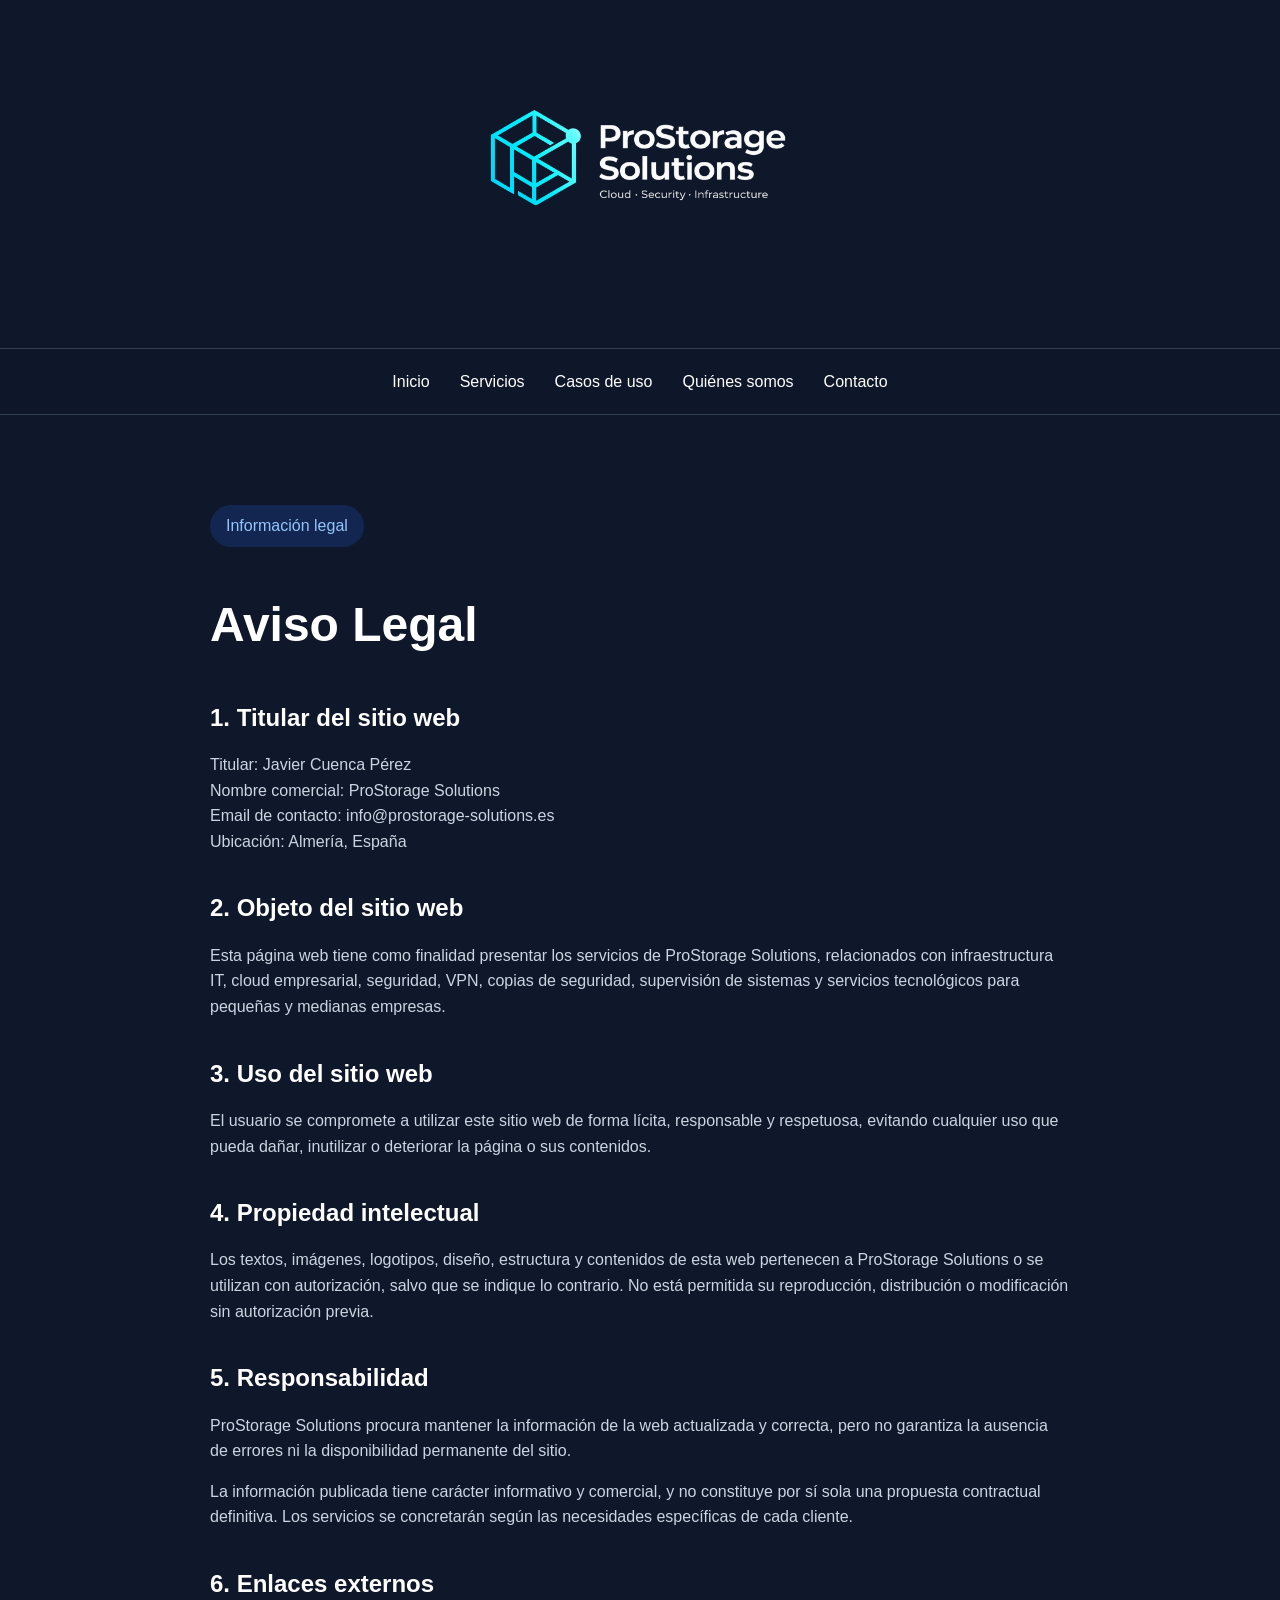
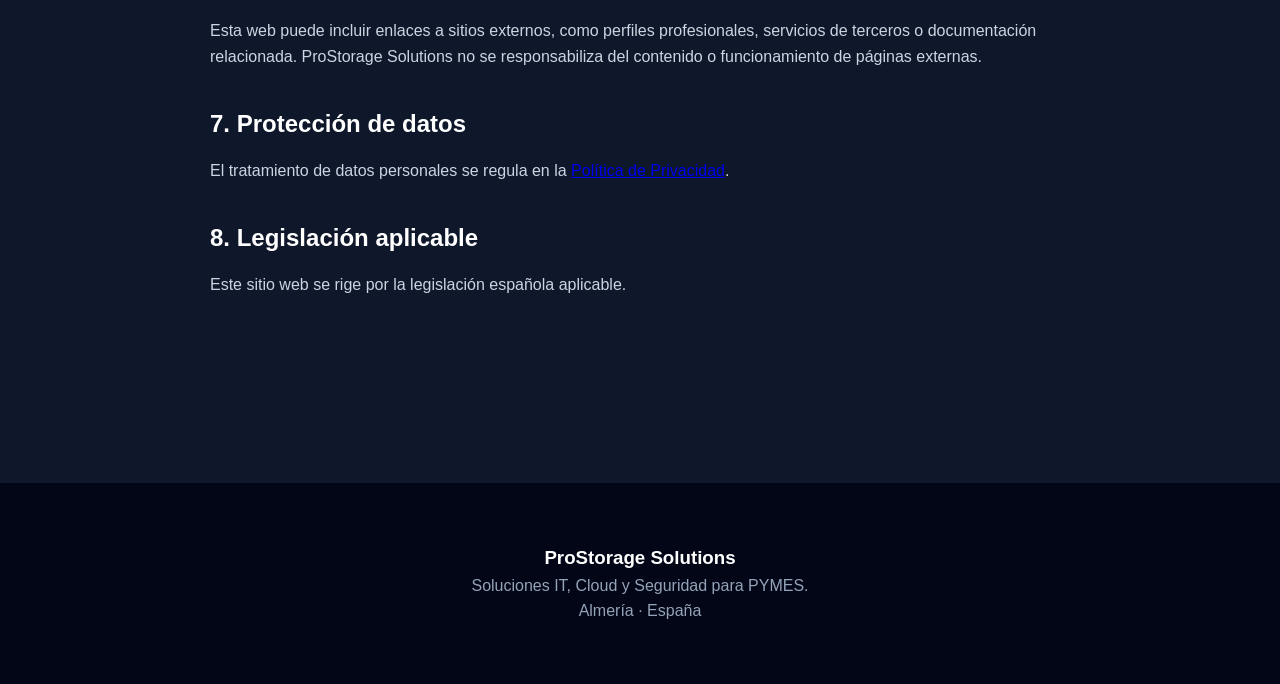
==== aviso-legal.html @ 614012e9 "Add legal pages, founder profile, dossier download and contact improvements" ====
<!DOCTYPE html>
<html lang="es">
<head>
    <meta charset="UTF-8">
    <meta name="viewport" content="width=device-width, initial-scale=1.0">
    <title>Aviso Legal | ProStorage Solutions</title>
    <meta name="description" content="Nube privada empresarial para PYMES con Nextcloud, VPN, backups y soporte gestionado.">
    <link rel="stylesheet" href="css/style.css">
    <link rel="icon" type="image/png" href="img/favicon.png">
    <link rel="stylesheet" href="https://cdnjs.cloudflare.com/ajax/libs/font-awesome/6.5.1/css/all.min.css">
</head>
<body>

<header class="top-header">
    <a href="index.html">
        <img src="img/logo-horizontal.png" alt="ProStorage Solutions" class="company-logo">
    </a>
</header>

<nav>
    <a href="index.html">Inicio</a>
    <a href="index.html#services">Servicios</a>
    <a href="index.html#use-cases">Casos de uso</a>
    <a href="quienes-somos.html">Quiénes somos</a>
    <a href="index.html#contact">Contacto</a>
</nav>

<section class="legal-page">

    <span class="badge">Información legal</span>

    <h1>Aviso Legal</h1>

    <h2>1. Titular del sitio web</h2>

    <p>
        Titular: Javier Cuenca Pérez<br>
        Nombre comercial: ProStorage Solutions<br>
        Email de contacto: info@prostorage-solutions.es<br>
        Ubicación: Almería, España
    </p>

    <h2>2. Objeto del sitio web</h2>

    <p>
        Esta página web tiene como finalidad presentar los servicios de ProStorage Solutions,
        relacionados con infraestructura IT, cloud empresarial, seguridad, VPN, copias de seguridad,
        supervisión de sistemas y servicios tecnológicos para pequeñas y medianas empresas.
    </p>

    <h2>3. Uso del sitio web</h2>

    <p>
        El usuario se compromete a utilizar este sitio web de forma lícita, responsable y respetuosa,
        evitando cualquier uso que pueda dañar, inutilizar o deteriorar la página o sus contenidos.
    </p>

    <h2>4. Propiedad intelectual</h2>

    <p>
        Los textos, imágenes, logotipos, diseño, estructura y contenidos de esta web pertenecen
        a ProStorage Solutions o se utilizan con autorización, salvo que se indique lo contrario.
        No está permitida su reproducción, distribución o modificación sin autorización previa.
    </p>

    <h2>5. Responsabilidad</h2>

    <p>
        ProStorage Solutions procura mantener la información de la web actualizada y correcta,
        pero no garantiza la ausencia de errores ni la disponibilidad permanente del sitio.
    </p>

    <p>
        La información publicada tiene carácter informativo y comercial, y no constituye por sí sola
        una propuesta contractual definitiva. Los servicios se concretarán según las necesidades
        específicas de cada cliente.
    </p>

    <h2>6. Enlaces externos</h2>

    <p>
        Esta web puede incluir enlaces a sitios externos, como perfiles profesionales, servicios
        de terceros o documentación relacionada. ProStorage Solutions no se responsabiliza del
        contenido o funcionamiento de páginas externas.
    </p>

    <h2>7. Protección de datos</h2>

    <p>
        El tratamiento de datos personales se regula en la
        <a href="privacidad.html">Política de Privacidad</a>.
    </p>

    <h2>8. Legislación aplicable</h2>

    <p>
        Este sitio web se rige por la legislación española aplicable.
    </p>

</section>


<footer>
    <div class="footer-content">
        <h3>ProStorage Solutions</h3>
        <p>Soluciones IT, Cloud y Seguridad para PYMES.</p>
        <p>Almería · España</p>
    </div>
</footer>

</body>
</html>
---- css/style.css ----
*{
    margin:0;
    padding:0;
    box-sizing:border-box;
}

body{

    background:#0f172a;
    color:white;

    font-family:Arial, sans-serif;

    line-height:1.6;
}

header{

    text-align:center;

    padding:50px;
}

header h1{

    font-size:4rem;
}

header p{

    color:#94a3b8;
}

#hero{

    max-width:900px;

    margin:auto;

    text-align:center;

    padding:80px 20px;
}

#hero h2{

    font-size:2.5rem;

    margin-bottom:20px;
}

#hero p{

    font-size:1.2rem;

    color:#cbd5e1;
}

nav{

    display:flex;

    justify-content:center;

    gap:30px;

    padding:20px;

    background:#1e293b;
}

nav a{

    color:white;

    text-decoration:none;
}

section{

    max-width:1000px;

    margin:auto;

    padding:80px 20px;
}

section h2{

    margin-bottom:20px;
}

.card{

    background:#1e293b;

    padding:20px;

    margin:10px 0;

    border-radius:10px;
}

footer{

    text-align:center;

    padding:30px;

    background:#1e293b;
}

#hero{

    min-height:60vh;

    display:flex;

    justify-content:center;

    align-items:center;

    text-align:center;
}

.hero-content{

    max-width:900px;
}

.hero-content h2{

    font-size:4rem;

    margin-bottom:20px;
}

.hero-content p{

    font-size:1.4rem;

    color:#cbd5e1;

    margin-bottom:40px;
}

.hero-buttons{

    display:flex;

    justify-content:center;

    align-items:center;

    gap:20px;

}

.btn-primary{

    background:#2563eb;

    color:white;

    padding:15px 30px;

    border-radius:10px;

    text-decoration:none;

    transition:0.3s;
}

.btn-primary:hover{

    background:#1d4ed8;
}

.btn-secondary{

    display:inline-block;

    border:2px solid #2563eb;

    color:white;

    padding:15px 30px;

    border-radius:10px;

    text-decoration:none;

    transition:0.3s;

}

.btn-secondary:hover{

    background:#2563eb;
}

.services-grid{

    display:grid;

    grid-template-columns:repeat(auto-fit,minmax(250px,1fr));

    gap:25px;
}

.service-card {

    background: linear-gradient(
        145deg,
        #1e293b,
        #0f172a
    );

    padding: 30px;

    border-radius: 15px;

    border: 1px solid #334155;

    transition: 0.3s;
}

.service-card:hover {

    transform: translateY(-10px);

    border-color: #2563eb;

    box-shadow:
        0 15px 40px rgba(37,99,235,0.2);
}

.service-card:hover{

    transform:translateY(-8px);

    box-shadow:0 10px 25px rgba(0,0,0,0.3);
}

.service-card h3{

    margin-bottom:15px;
}

.service-card p{

    color:#cbd5e1;
}

#hero {

    min-height:70vh;

    display:grid;

    grid-template-columns:1.2fr 1fr;

    gap:60px;

    align-items:center;

    max-width:1200px;

    margin:auto;

    padding:40px 20px 80px 20px;
}

.hero-content {
    text-align: left;
}

.badge {
    display: inline-block;
    background: rgba(37, 99, 235, 0.2);
    color: #93c5fd;
    padding: 8px 16px;
    border-radius: 999px;
    margin-bottom: 20px;
}

.hero-panel {

    display:flex;

    flex-direction:column;

    gap:20px;

    background:linear-gradient(145deg,#1e293b,#020617);

    border:1px solid #334155;

    border-radius:25px;

    padding:30px;

    box-shadow:0 20px 50px rgba(0,0,0,0.35);
}

.panel-card {

    display:flex;

    align-items:center;

    gap:20px;

    padding:25px;

    border:1px solid #334155;

    border-radius:15px;

    background:rgba(15,23,42,0.9);

    text-decoration:none;

    color:white;

    transition:0.3s;
}

.panel-card span{

    color:white;
}

.panel-card:hover {

    transform:translateY(-4px);

    border-color:#22d3ee;

    box-shadow:0 10px 30px rgba(34,211,238,0.15);
}

.final-cta {
    text-align: center;
    background: linear-gradient(135deg, #1e293b, #0f172a);
    border-top: 1px solid #334155;
    border-bottom: 1px solid #334155;
}

@media (max-width: 768px) {
    #hero {
        grid-template-columns: 1fr;
        text-align: center;
    }

    .hero-content {
        text-align: center;
    }

    .hero-buttons {
        justify-content: center;
        flex-wrap: wrap;
    }
}

.top-header {

    display:flex;

    justify-content:center;

    align-items:center;

    padding:20px 20px;

    border-bottom:1px solid #334155;
}

nav {

    position: sticky;

    top: 0;

    z-index: 1000;

    backdrop-filter: blur(10px);

    background: rgba(15,23,42,0.9);

    border-bottom: 1px solid #334155;
}

footer {

    background: #020617;

    padding: 60px 20px;

    text-align: center;

    margin-top: 80px;
}

.footer-content p {

    color: #94a3b8;
}

.company-logo{

    max-width:450px;

    width:100%;

    height:auto;
}

.panel-card {
    display: flex;
    align-items: center;
    gap: 18px;
}

.panel-card i {
    font-size: 2rem;
    color: #22d3ee;
}

.tech-grid {
    display: grid;
    grid-template-columns: repeat(auto-fit, minmax(180px, 1fr));
    gap: 20px;
}

.tech-card {
    background: rgba(30, 41, 59, 0.8);
    border: 1px solid #334155;
    padding: 20px;
    border-radius: 14px;
    text-align: center;
    font-weight: 600;
    transition: 0.3s;
}

.tech-card:hover {
    border-color: #22d3ee;
    transform: translateY(-6px);
    box-shadow: 0 10px 30px rgba(34, 211, 238, 0.15);
}

.section-intro {
    color: #cbd5e1;
    max-width: 750px;
    margin-bottom: 40px;
    font-size: 1.1rem;
}

.service-card h3 i {
    color: #22d3ee;
    margin-right: 10px;
}

.contact-card {

    max-width: 700px;

    margin: 40px auto;

    background: linear-gradient(
        145deg,
        #1e293b,
        #0f172a
    );

    border: 1px solid #334155;

    border-radius: 20px;

    padding: 40px;

    text-align: center;
}

.contact-item {

    display: flex;

    justify-content: center;

    align-items: center;

    gap: 15px;

    margin-bottom: 20px;

    font-size: 1.1rem;
}

.contact-item i {

    color: #22d3ee;

    font-size: 1.3rem;
}

.tech-card {

    display:flex;

    flex-direction:column;

    align-items:center;

    justify-content:center;

    gap:12px;

    background:rgba(30,41,59,0.8);

    border:1px solid #334155;

    padding:25px;

    border-radius:14px;

    text-align:center;

    font-weight:600;

    transition:0.3s;
}

.tech-card i {

    font-size:2rem;

    color:#22d3ee;
}

.tech-card:hover {

    transform:translateY(-6px);

    border-color:#22d3ee;

    box-shadow:0 10px 30px rgba(34,211,238,0.15);
}

.final-cta {
    display: flex;
    flex-direction: column;
    align-items: center;
    justify-content: center;
    gap: 24px;

    padding: 80px 30px;
    text-align: center;
}

.final-cta h2 {
    margin: 0;
}

.final-cta p {
    margin: 0;
    max-width: 850px;
    color: #cbd5e1;
}

.final-cta .btn-primary {
    display: inline-block;
    margin-top: 10px;
}

.project-tags {

    display:flex;

    flex-wrap:wrap;

    gap:8px;

    margin-bottom:15px;
}

.project-tag {

    background:#2563eb;

    color:white;

    padding:5px 12px;

    border-radius:20px;

    font-size:0.75rem;

    font-weight:600;
}

#architectures pre{

    margin-top:15px;

    padding:15px;

    background:#0f172a;

    border:1px solid #1e293b;

    border-radius:10px;

    color:#22d3ee;

    text-align:center;

    font-family:monospace;

    line-height:1.8;
}

.architecture-img {
    width: 100%;
    margin-top: 20px;
    border-radius: 12px;
    border: 1px solid #334155;
}

.architecture-img{
    width:100%;
    border-radius:12px;
    cursor:pointer;
    transition:0.3s;
}

.architecture-img:hover{
    transform:scale(1.02);
}

.modal{

    display:none;

    position:fixed;

    z-index:9999;

    left:0;

    top:0;

    width:100%;

    height:100%;

    background:rgba(0,0,0,0.9);
}

.modal-content{

    display:block;

    margin:auto;

    max-width:90%;

    max-height:90%;

    margin-top:3%;
}

.close-modal{

    position:absolute;

    top:20px;

    right:40px;

    color:white;

    font-size:40px;

    cursor:pointer;
}

@media (max-width: 768px) {

    nav {
        display: grid;
        grid-template-columns: repeat(2, 1fr);
        gap: 10px;
        padding: 15px;
    }

    nav a {
        text-align: center;
        padding: 10px;
        border: 1px solid #334155;
        border-radius: 8px;
        background: #0f172a;
    }

}

.service-image-section {
    max-width: 1100px;
    margin: 0 auto;
    padding: 40px 20px;
    padding-top:0;
    margin-top:-40px;
}

.service-main-image{
    width:100%;
    max-width:900px;
    display:block;
    margin:auto;
    border-radius:24px;
    border:1px solid #334155;
    box-shadow:0 25px 60px rgba(0,0,0,0.35);
}

.service-card{

    display:flex;

    flex-direction:column;

    height:100%;
}

.service-card .btn-secondary{

    margin-top:auto;

    text-align:center;
}

.contact-layout{
    display:grid;
    grid-template-columns:0.9fr 1.1fr;
    gap:35px;
    align-items:start;
}

.contact-info-card,
.contact-form{
    background:linear-gradient(145deg,#1e293b,#0f172a);
    border:1px solid #334155;
    border-radius:20px;
    padding:35px;
}

.contact-info-card h3{
    margin-bottom:15px;
}

.contact-info-card p{
    color:#cbd5e1;
    margin-bottom:30px;
}

.contact-form{
    display:flex;
    flex-direction:column;
    gap:18px;
}

.form-group{
    display:flex;
    flex-direction:column;
    gap:8px;
}

.form-group label{
    font-weight:600;
    color:#e5e7eb;
}

.form-group input,
.form-group select,
.form-group textarea{
    width:100%;
    padding:14px 16px;
    border-radius:10px;
    border:1px solid #334155;
    background:#020617;
    color:white;
    font-size:1rem;
    font-family:Arial, sans-serif;
}

.form-group input:focus,
.form-group select:focus,
.form-group textarea:focus{
    outline:none;
    border-color:#22d3ee;
    box-shadow:0 0 0 3px rgba(34,211,238,0.15);
}

.form-group textarea{
    resize:vertical;
}

.form-note{
    color:#94a3b8;
    font-size:0.9rem;
    margin-top:5px;
}

@media (max-width:768px){
    .contact-layout{
        grid-template-columns:1fr;
    }
}

.contact-layout{
    display:grid;
    grid-template-columns:0.9fr 1.1fr;
    gap:35px;
    align-items:start;
    margin-top:40px;
}

.contact-info-card,
.contact-form{
    background:linear-gradient(145deg,#1e293b,#0f172a);
    border:1px solid #334155;
    border-radius:20px;
    padding:35px;
}

.contact-info-card h3{
    margin-bottom:15px;
}

.contact-info-card p{
    color:#cbd5e1;
    margin-bottom:30px;
}

.contact-form{
    display:flex;
    flex-direction:column;
    gap:18px;
}

.form-group{
    display:flex;
    flex-direction:column;
    gap:8px;
}

.form-group label{
    font-weight:600;
    color:#e5e7eb;
}

.form-group input,
.form-group select,
.form-group textarea{
    width:100%;
    padding:14px 16px;
    border-radius:10px;
    border:1px solid #334155;
    background:#020617;
    color:white;
    font-size:1rem;
    font-family:Arial, sans-serif;
}

.form-group input:focus,
.form-group select:focus,
.form-group textarea:focus{
    outline:none;
    border-color:#22d3ee;
    box-shadow:0 0 0 3px rgba(34,211,238,0.15);
}

.form-group textarea{
    resize:vertical;
}

.form-note{
    color:#94a3b8;
    font-size:0.9rem;
}

.contact-form .btn-primary{
    border:none;
    cursor:pointer;
    font-size:1rem;
}

@media (max-width:768px){
    .contact-layout{
        grid-template-columns:1fr;
    }
}

/* CORRECCIÓN HERO LINKS */
#hero .hero-panel a.panel-card {
    text-decoration: none !important;
    color: white !important;
}

#hero .hero-panel a.panel-card span {
    color: white !important;
    text-decoration: none !important;
}

#hero .hero-panel a.panel-card:visited,
#hero .hero-panel a.panel-card:active {
    color: white !important;
}

/* CORRECCIÓN FORMULARIO CONTACTO */
#contact .contact-layout {
    display: grid !important;
    grid-template-columns: 0.9fr 1.1fr;
    gap: 35px;
    align-items: start;
    margin-top: 40px;
}

#contact .contact-info-card,
#contact .contact-form {
    background: linear-gradient(145deg, #1e293b, #0f172a);
    border: 1px solid #334155;
    border-radius: 20px;
    padding: 35px;
}

#contact .contact-form {
    display: flex !important;
    flex-direction: column;
    gap: 18px;
}

#contact .form-group {
    display: flex !important;
    flex-direction: column;
    gap: 8px;
}

#contact .form-group input,
#contact .form-group select,
#contact .form-group textarea {
    width: 100% !important;
    padding: 14px 16px;
    border-radius: 10px;
    border: 1px solid #334155;
    background: #020617;
    color: white;
    font-size: 1rem;
    font-family: Arial, sans-serif;
}

#contact .form-group label {
    font-weight: 600;
    color: #e5e7eb;
}

#contact .contact-form button {
    border: none;
    cursor: pointer;
    font-size: 1rem;
    width: fit-content;
}

#contact .form-note {
    color: #94a3b8;
    font-size: 0.9rem;
}

@media (max-width: 768px) {
    #contact .contact-layout {
        grid-template-columns: 1fr !important;
    }
}

.founder-card{
    display:grid;
    grid-template-columns:280px 1fr;
    gap:35px;
    align-items:center;
    background:linear-gradient(145deg,#1e293b,#0f172a);
    border:1px solid #334155;
    border-radius:24px;
    padding:35px;
}

.founder-photo img{
    width:100%;
    border-radius:20px;
    border:1px solid #334155;
}

.founder-content h3{
    font-size:2rem;
    margin-bottom:15px;
}

.founder-content p{
    color:#cbd5e1;
    margin-bottom:18px;
}

.founder-tags{
    display:flex;
    flex-wrap:wrap;
    gap:10px;
    margin-top:20px;
}

.founder-tags span{
    background:rgba(37,99,235,0.2);
    color:#93c5fd;
    padding:8px 14px;
    border-radius:999px;
    font-size:0.9rem;
    font-weight:600;
}

@media(max-width:768px){
    .founder-card{
        grid-template-columns:1fr;
    }
}

.about-header{
    max-width:900px;
    margin:0 auto;
    padding:100px 20px 60px;
    text-align:center;
}

.about-header h1{
    font-size:3.5rem;
    line-height:1.2;
    margin-bottom:25px;
}

.about-header p{
    color:#cbd5e1;
    font-size:1.25rem;
    max-width:750px;
    margin:0 auto;
}

@media(max-width:768px){
    .about-header h1{
        font-size:2.4rem;
    }
}

.dossier-section{

    margin-top:60px;

    text-align:center;

    padding:50px;

    border:1px solid #334155;

    border-radius:20px;

    background:linear-gradient(
        145deg,
        #1e293b,
        #0f172a
    );
}

.dossier-section h3{

    margin-bottom:15px;

    font-size:2rem;
}

.dossier-section p{

    max-width:700px;

    margin:0 auto 30px auto;

    color:#cbd5e1;
}

.custom-list{
    margin:15px 0;
    padding-left:20px;
    color:#cbd5e1;
}

.custom-list li{
    margin-bottom:8px;
}

.stats-section{
    display:grid;
    grid-template-columns:repeat(4, 220px);
    justify-content:center;
    gap:25px;

    padding-top:0 !important;
    padding-bottom:40px !important;

    margin-top:-40px;
    margin-bottom:40px;
}

.stat-card{

    background:linear-gradient(
        145deg,
        rgba(30,41,59,.9),
        rgba(15,23,42,.95)
    );

    border:1px solid rgba(59,130,246,.2);

    border-radius:18px;

    padding:35px 25px;

    text-align:center;
}

.stat-card h3{

    font-size:3rem;
    color:#3b82f6;
    margin-bottom:10px;
}

.stat-card span{

    color:#cbd5e1;
    font-size:1rem;
}

.founder-links{
    margin-top:25px;
}

.founder-links a{
    display:inline-flex;
    align-items:center;
    gap:10px;
}

.legal-page{
    max-width:900px;
    margin:0 auto;
    padding:90px 20px;
}

.legal-page h1{
    font-size:3rem;
    margin:20px 0 30px;
}

.legal-page h2{
    margin-top:35px;
    margin-bottom:15px;
}

.legal-page p{
    color:#cbd5e1;
    margin-bottom:15px;
}

.footer-links{
    margin-top:20px;
    display:flex;
    justify-content:center;
    gap:25px;
    flex-wrap:wrap;
}

.footer-links a{
    color:#cbd5e1;
    text-decoration:none;
    transition:.3s;
}

.footer-links a:hover{
    color:#3b82f6;
}

.footer-copy{
    margin-top:20px;
    font-size:.9rem;
    opacity:.7;
}
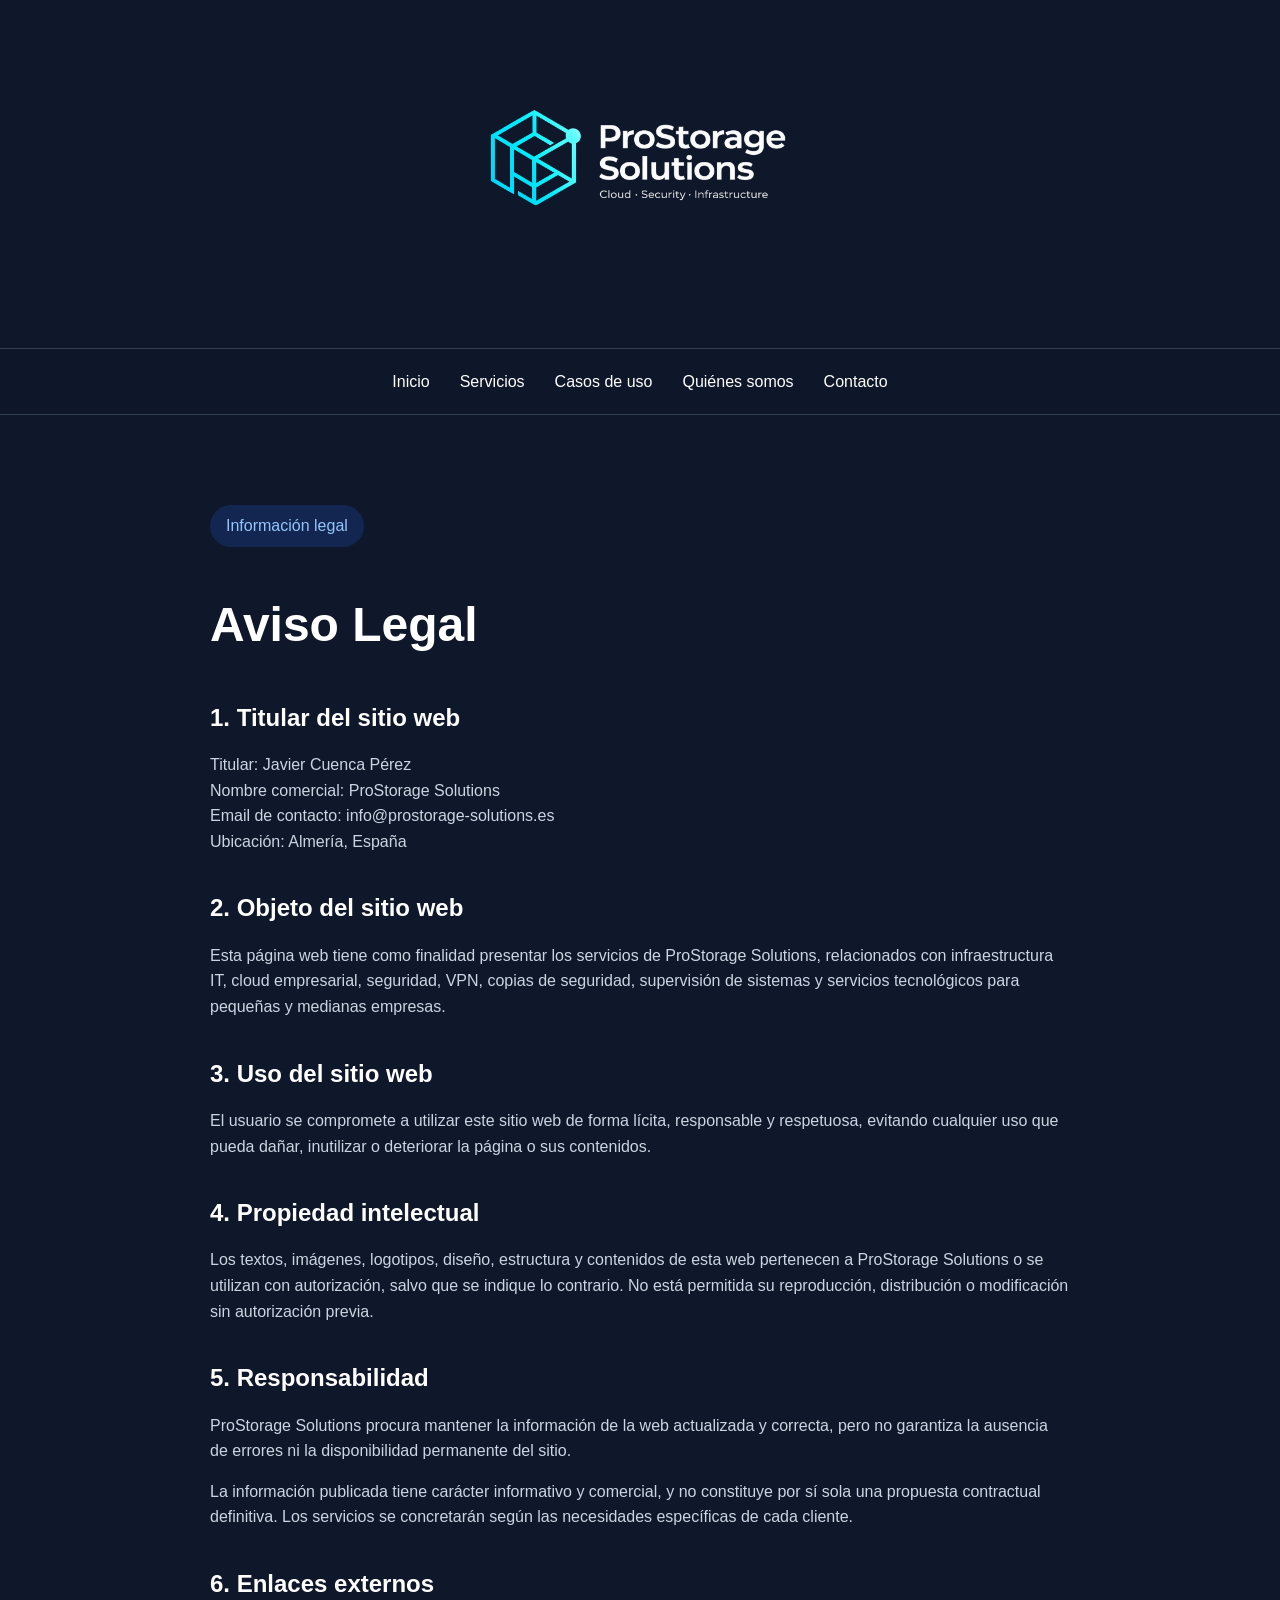
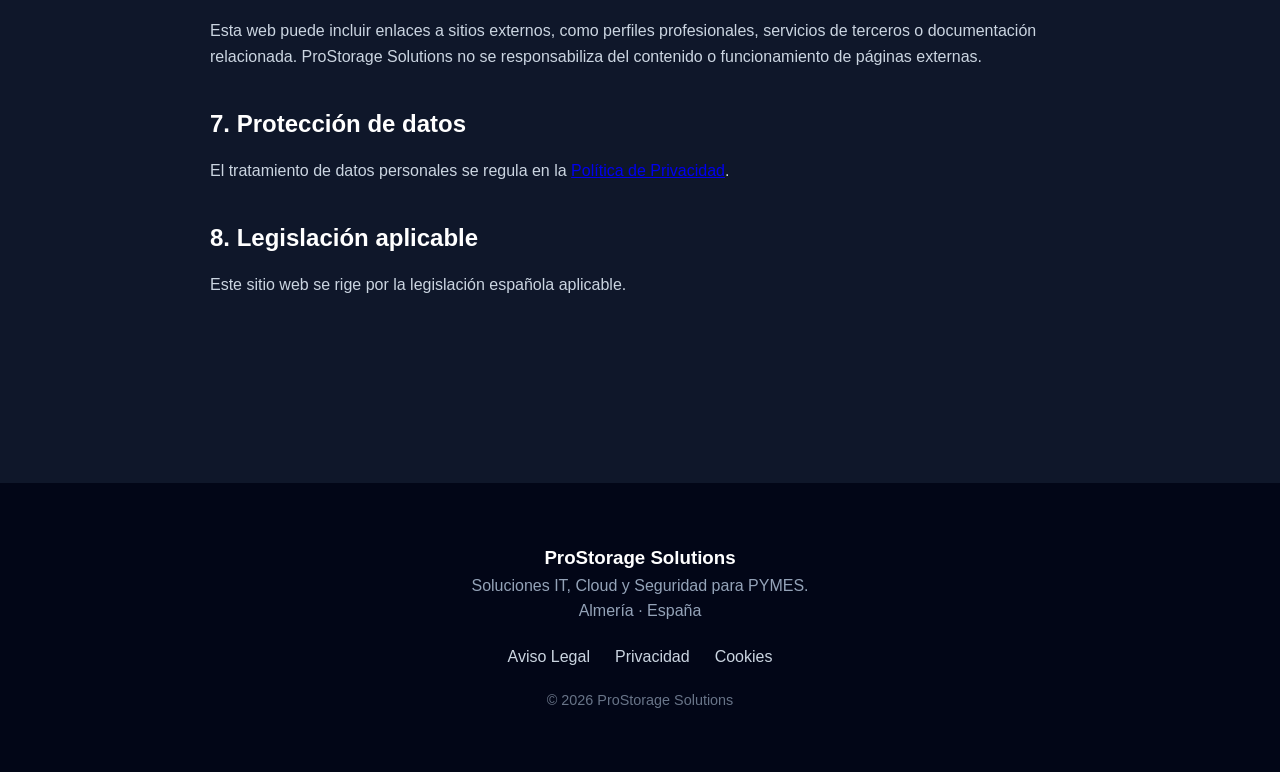
==== commit 53865370: "Add legal pages, founder profile, dossier download and contact improvements" ====
--- a/aviso-legal.html
+++ b/aviso-legal.html
@@ -101,11 +101,26 @@
 
 
 <footer>
+
     <div class="footer-content">
         <h3>ProStorage Solutions</h3>
+
         <p>Soluciones IT, Cloud y Seguridad para PYMES.</p>
+
         <p>Almería · España</p>
+
+        <div class="footer-links">
+            <a href="aviso-legal.html">Aviso Legal</a>
+            <a href="privacidad.html">Privacidad</a>
+            <a href="cookies.html">Cookies</a>
+        </div>
+
+        <p class="footer-copy">
+            © 2026 ProStorage Solutions
+        </p>
+
     </div>
+
 </footer>
 
 </body>
--- a/css/style.css
+++ b/css/style.css
@@ -1197,4 +1197,34 @@
     margin-top:20px;
     font-size:.9rem;
     opacity:.7;
+}
+
+.founder-card{
+    display:grid;
+    grid-template-columns:280px 1fr;
+    gap:35px;
+    align-items:center;
+    background:linear-gradient(145deg,#1e293b,#0f172a);
+    border:1px solid #334155;
+    border-radius:24px;
+    padding:35px;
+}
+
+.founder-photo img{
+    width:100%;
+    max-width:280px;
+    height:auto;
+    border-radius:20px;
+    border:1px solid #334155;
+    display:block;
+}
+
+@media(max-width:768px){
+    .founder-card{
+        grid-template-columns:1fr;
+    }
+
+    .founder-photo img{
+        max-width:100%;
+    }
 }
